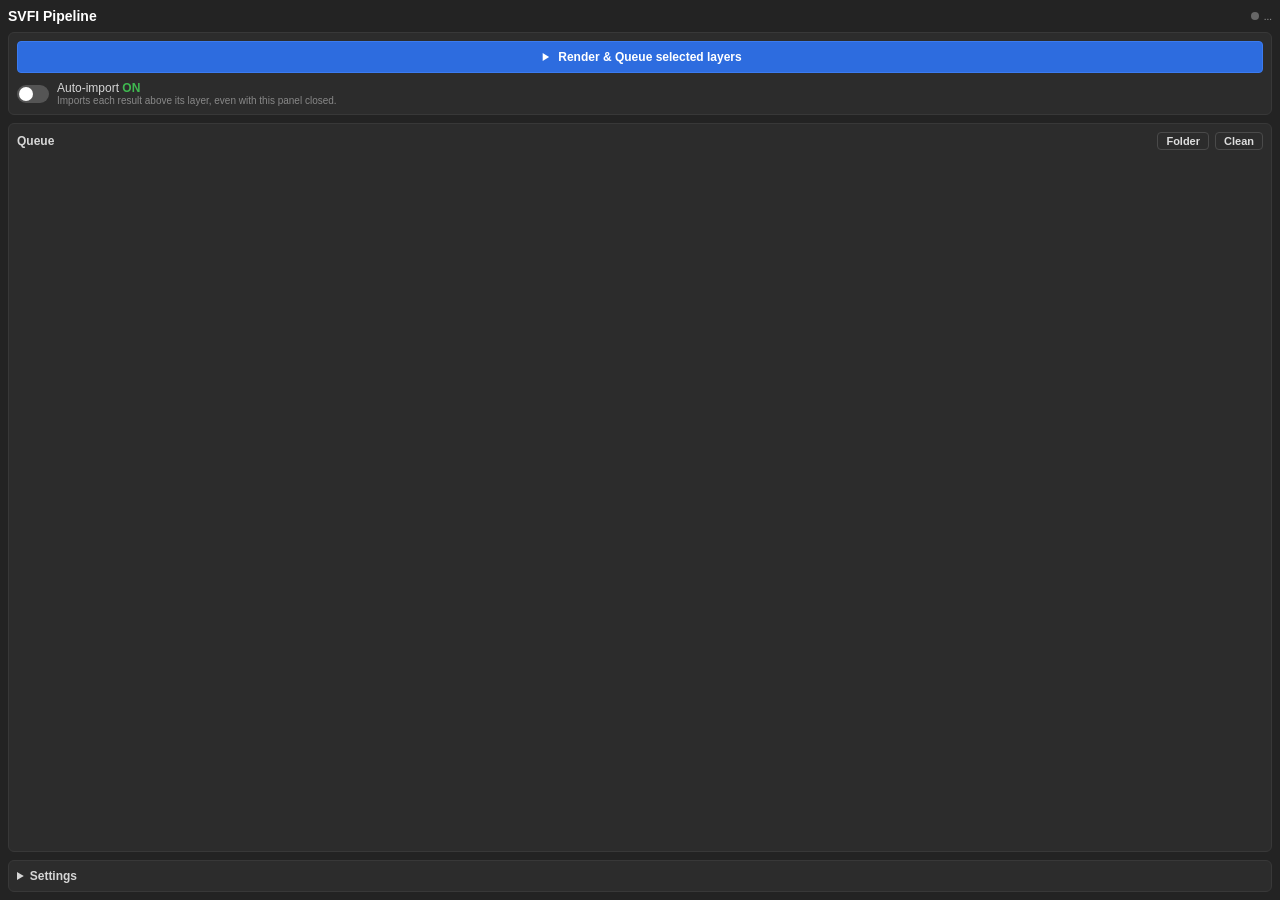
==== SVFI Pipeline/com.gxnnr.svfipipeline/index.html @ afe53e2f "SVFI Pipeline 2.0.0: CEP panel + background service - Dockable CEP panel and invisible background se" ====
<!DOCTYPE html>
<html lang="en">
<head>
<meta charset="utf-8">
<title>SVFI Pipeline</title>
<link rel="stylesheet" href="./css/style.css">
</head>
<body>
  <header>
    <div class="title">SVFI Pipeline <span class="ver" id="ver"></span></div>
    <div class="svc" id="svc" title="Background service"><span class="dot"></span><span id="svcText">...</span></div>
  </header>

  <section class="card">
    <button id="btnRender" class="primary">
      <svg viewBox="0 0 24 24"><path d="M8 5v14l11-7z"/></svg>
      <span>Render &amp; Queue selected layers</span>
    </button>
    <div class="row toggle-row">
      <label class="switch"><input type="checkbox" id="autoImport"><span class="slider"></span></label>
      <div>
        <div class="lbl">Auto-import <b id="autoState">ON</b></div>
        <div class="hint">Imports each result above its layer, even with this panel closed.</div>
      </div>
    </div>
    <div id="msg" class="msg hidden"></div>
  </section>

  <section class="card grow">
    <div class="card-head">
      <span>Queue</span>
      <span class="spacer"></span>
      <button class="ghost small" id="btnOpenFolder" title="Open work folder">Folder</button>
      <button class="ghost small" id="btnClean" title="Remove finished jobs from the list and delete temp files">Clean</button>
    </div>
    <div id="queue" class="queue"></div>
  </section>

  <details class="card" id="settings">
    <summary>Settings</summary>
    <div class="field">
      <label>Work folder</label>
      <div class="pick"><input id="workFolder" readonly><button class="ghost small" data-pick="workFolder">...</button></div>
    </div>
    <div class="field">
      <label>SVFI (one_line_shot_args.exe)</label>
      <div class="pick"><input id="svfiPath" readonly><button class="ghost small" data-pick="svfiPath">...</button></div>
    </div>
    <div class="field">
      <label>Preset .ini</label>
      <div class="pick"><input id="presetPath" readonly><button class="ghost small" data-pick="presetPath">...</button></div>
    </div>
    <div class="field">
      <label>Output module template</label>
      <input id="template">
    </div>
    <div class="field check">
      <label><input type="checkbox" id="deleteOriginal"> Delete the original layer after importing</label>
    </div>
    <div class="field">
      <label>Max SVFI time per clip (minutes)</label>
      <input id="maxMinutes" type="number" min="5" max="1440">
    </div>
  </details>

<script src="./js/common.js"></script>
<script src="./js/panel.js"></script>
</body>
</html>
---- SVFI Pipeline/com.gxnnr.svfipipeline/css/style.css ----
* { box-sizing: border-box; }
html, body { margin: 0; height: 100%; }
body {
    background: #232323; color: #d6d6d6;
    font: 12px "Segoe UI", -apple-system, sans-serif;
    display: flex; flex-direction: column; gap: 8px; padding: 8px;
    overflow-y: auto; user-select: none;
}
header { display: flex; align-items: center; gap: 8px; }
.title { font-weight: 600; font-size: 14px; color: #fff; }
.ver { font-weight: 400; font-size: 10px; color: #777; }
.svc { margin-left: auto; display: flex; align-items: center; gap: 5px; font-size: 10px; color: #999; }
.dot { width: 8px; height: 8px; border-radius: 50%; background: #666; }
.svc.ok .dot { background: #3fb950; }
.svc.bad .dot { background: #e5534b; }

.card { background: #2c2c2c; border: 1px solid #383838; border-radius: 6px; padding: 8px; }
.card.grow { flex: 1 1 auto; min-height: 120px; display: flex; flex-direction: column; }
.card-head { display: flex; align-items: center; gap: 6px; font-weight: 600; margin-bottom: 6px; }
.spacer { flex: 1; }

button {
    font: inherit; color: #ddd; background: #3a3a3a; border: 1px solid #4a4a4a;
    border-radius: 4px; padding: 5px 10px; cursor: pointer;
}
button:hover { background: #454545; }
button:disabled { opacity: .5; cursor: default; }
button.primary {
    width: 100%; display: flex; align-items: center; justify-content: center; gap: 6px;
    background: #2d6cdf; border-color: #3b7bf0; color: #fff; padding: 8px; font-weight: 600;
}
button.primary:hover { background: #3b7bf0; }
button.primary svg { width: 14px; height: 14px; fill: currentColor; }
button.ghost { background: transparent; }
button.small { padding: 2px 8px; font-size: 11px; }

.row { display: flex; align-items: center; gap: 8px; margin-top: 8px; }
.lbl b { color: #3fb950; }
.lbl b.off { color: #999; }
.hint { font-size: 10px; color: #888; }

.switch { position: relative; width: 32px; height: 18px; flex: 0 0 auto; }
.switch input { display: none; }
.slider { position: absolute; top: 0; right: 0; bottom: 0; left: 0; background: #555; border-radius: 9px; cursor: pointer; transition: .15s; }
.slider:before { content: ""; position: absolute; width: 14px; height: 14px; left: 2px; top: 2px; background: #fff; border-radius: 50%; transition: .15s; }
.switch input:checked + .slider { background: #3fb950; }
.switch input:checked + .slider:before { transform: translateX(14px); }

.msg { margin-top: 8px; padding: 6px 8px; border-radius: 4px; background: #3a2a2a; color: #f0b0aa; font-size: 11px; }
.msg.info { background: #263040; color: #a8c7f0; }
.hidden { display: none; }

.queue { flex: 1; overflow-y: auto; display: flex; flex-direction: column; gap: 4px; }
.empty { color: #777; font-size: 11px; text-align: center; padding: 12px 0; }
.job { background: #262626; border: 1px solid #353535; border-radius: 4px; padding: 6px; }
.job-top { display: flex; align-items: center; gap: 6px; }
.job-name { flex: 1; overflow: hidden; text-overflow: ellipsis; white-space: nowrap; color: #eee; }
.job-sub { font-size: 10px; color: #888; margin-top: 3px; overflow: hidden; text-overflow: ellipsis; white-space: nowrap; }
.job-sub.err { color: #e5534b; white-space: normal; }
.job-actions { display: flex; gap: 4px; margin-top: 4px; }
.badge { font-size: 9px; text-transform: uppercase; letter-spacing: .5px; padding: 1px 6px; border-radius: 8px; background: #444; color: #ccc; }
.badge.queued { background: #444; }
.badge.pendingRender { background: #4a3a66; color: #ddd; }
.badge.rendering { background: #7a4fc4; color: #fff; }
.badge.processing { background: #2d6cdf; color: #fff; }
.badge.done { background: #8a6d1f; color: #fff; }
.badge.imported { background: #2f7d43; color: #fff; }
.badge.error { background: #a33a34; color: #fff; }
.badge.cancelled { background: #555; color: #aaa; }

details summary { cursor: pointer; font-weight: 600; }
.field { margin-top: 8px; display: flex; flex-direction: column; gap: 3px; }
.field label { font-size: 10px; color: #999; }
.field.check label { font-size: 11px; color: #ccc; display: flex; align-items: center; gap: 6px; }
.pick { display: flex; gap: 4px; }
input[type=text], input:not([type]), input[type=number] {
    flex: 1; min-width: 0; font: inherit; font-size: 11px; color: #ddd;
    background: #1d1d1d; border: 1px solid #3a3a3a; border-radius: 3px; padding: 4px 6px;
}
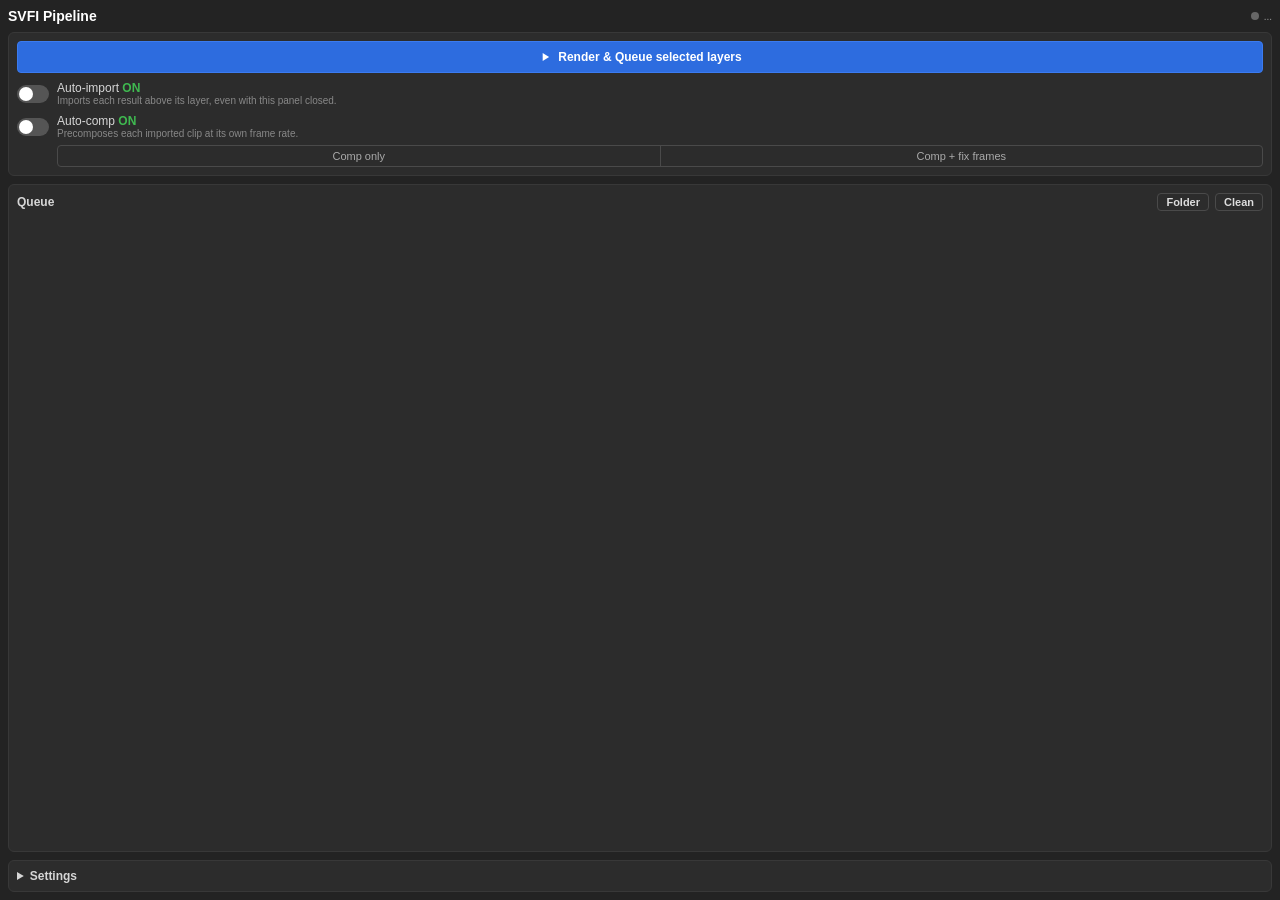
==== commit f3555fe4: "SVFI Pipeline 2.1.0: Auto-comp, exact render range, Folder/Log buttons - Auto-comp (ON/OFF): each im" ====
--- a/SVFI Pipeline/com.gxnnr.svfipipeline/index.html
+++ b/SVFI Pipeline/com.gxnnr.svfipipeline/index.html
@@ -22,6 +22,17 @@
         <div class="lbl">Auto-import <b id="autoState">ON</b></div>
         <div class="hint">Imports each result above its layer, even with this panel closed.</div>
       </div>
+    </div>
+    <div class="row toggle-row">
+      <label class="switch"><input type="checkbox" id="autoComp"><span class="slider"></span></label>
+      <div class="grow1">
+        <div class="lbl">Auto-comp <b id="compState">ON</b></div>
+        <div class="hint">Precomposes each imported clip at its own frame rate.</div>
+      </div>
+    </div>
+    <div class="seg" id="compMode">
+      <button data-mode="comp">Comp only</button>
+      <button data-mode="fix">Comp + fix frames</button>
     </div>
     <div id="msg" class="msg hidden"></div>
   </section>
@@ -58,6 +69,13 @@
       <label><input type="checkbox" id="deleteOriginal"> Delete the original layer after importing</label>
     </div>
     <div class="field">
+      <label>Frame fix: repeated frames to remove (SVFI frames)</label>
+      <div class="pick">
+        <span class="mini">Start</span><input id="trimStart" type="number" min="0" max="100">
+        <span class="mini">End</span><input id="trimEnd" type="number" min="0" max="100">
+      </div>
+    </div>
+    <div class="field">
       <label>Max SVFI time per clip (minutes)</label>
       <input id="maxMinutes" type="number" min="5" max="1440">
     </div>
--- a/SVFI Pipeline/com.gxnnr.svfipipeline/css/style.css
+++ b/SVFI Pipeline/com.gxnnr.svfipipeline/css/style.css
@@ -77,3 +77,11 @@
     flex: 1; min-width: 0; font: inherit; font-size: 11px; color: #ddd;
     background: #1d1d1d; border: 1px solid #3a3a3a; border-radius: 3px; padding: 4px 6px;
 }
+
+.grow1 { flex: 1; }
+.seg { display: flex; margin-top: 6px; margin-left: 40px; border: 1px solid #4a4a4a; border-radius: 4px; overflow: hidden; }
+.seg button { flex: 1; border: 0; border-radius: 0; background: transparent; color: #aaa; padding: 4px 6px; font-size: 11px; }
+.seg button + button { border-left: 1px solid #4a4a4a; }
+.seg button.on { background: #3a3a3a; color: #fff; }
+.seg.disabled { opacity: .4; pointer-events: none; }
+.mini { font-size: 10px; color: #888; align-self: center; }
